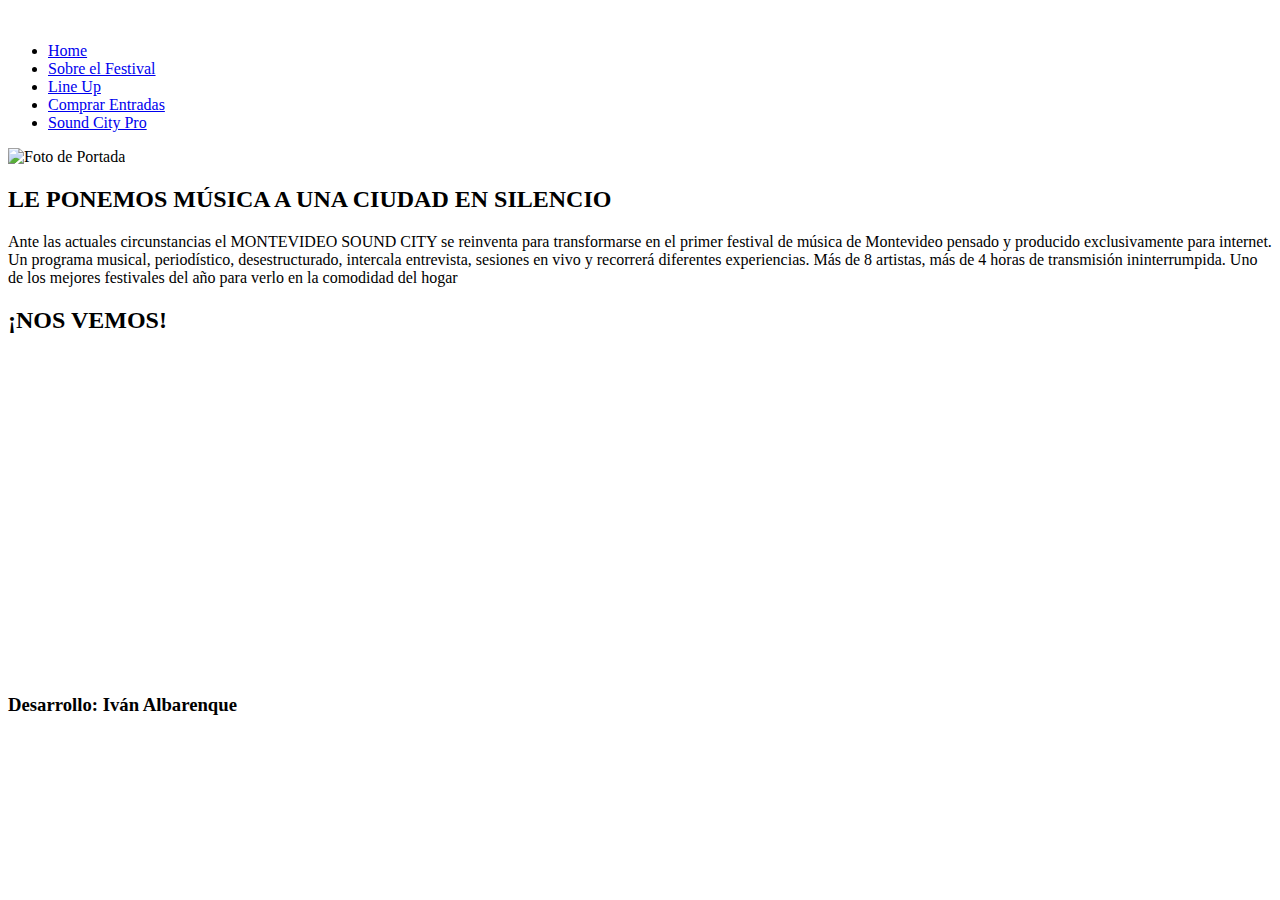
==== index.html @ d2d88686 "Subo solo Index" ====
<!DOCTYPE html>
<html lang="es">
  <head>
    <meta charset="UTF-8" />
    <meta http-equiv="X-UA-Compatible" content="IE=edge" />
    <meta name="viewport" content="width=device-width, initial-scale=1.0" />
    <title>Montevideo Sound City 2021</title>
    <link rel="stylesheet" href="./css/style.css" />
    <link rel="shortcut icon" href="./img/icon.png" type="image/x-icon" />
    <style>
      @import url("https://fonts.googleapis.com/css2?family=Poppins:wght@200&display=swap");
    </style>
  </head>
<body>
    <main>
        <header>
            <div>
                <img src="./img/logo.jpg" alt="">
            </div>
            <div>
                <nav>
                    <ul>
                        <li>
                          <a href="index.html">Home</a>
                        </li>
                        <li>
                          <a href="./pages/festival.html">Sobre el Festival</a>
                        </li>
                        <li>
                          <a href="./pages/lineup.html">Line Up</a>
                        </li>
                        <li>
                          <a href="./pages/entradas.html">Comprar Entradas</a>
                        </li>
                        <li>
                          <a href="./pages/soundcitypro.html">Sound City Pro</a>
                        </li>
                      </ul>
                </nav>
               
            </div>
        </header>
        <article id="portada">
            <img src="./img/portda2.jpg" alt="Foto de Portada"> 
         
            
        </article>
        <article id="sobre">
            <div>
    <h2 >LE PONEMOS MÚSICA A UNA CIUDAD EN SILENCIO</h2>
            </div>
            <div>
                <p>
                    Ante las actuales circunstancias el MONTEVIDEO SOUND CITY se reinventa para transformarse en el primer festival de música de Montevideo pensado y producido exclusivamente para internet. 
Un programa musical, periodístico, desestructurado, intercala entrevista, sesiones en vivo y recorrerá diferentes experiencias. 
Más de 8 artistas, más de 4 horas de transmisión ininterrumpida. Uno de los mejores festivales del año para verlo en la comodidad del hogar
                </p>
            </div>
        </article>
        <article id="video">
            <div>
                <h2>¡NOS VEMOS!</h2>
            </div>
            <div>
                <iframe width="80%" height="300px" src="https://www.youtube.com/embed/DJLpZEghsBc" title="YouTube video player" frameborder="0" allow="accelerometer; autoplay; clipboard-write; encrypted-media; gyroscope; picture-in-picture" allowfullscreen></iframe>
            </div>
        </article>
        <article id="apoyos">
            <img src="./img/apoyos.jpg" alt="">
        </article>
        <footer>
            <div>
                <h3>Desarrollo: Iván Albarenque</h3>
            </div>
            <div>
                <img src="./img/Facebook - Negative.svg" alt="">
                <img src="./img/Twitter - Negative.svg" alt="">
                <img src="./img/Instagram - Negative.svg" alt="">
            </div>
            
        </footer>
    </main>
</body>
</html>
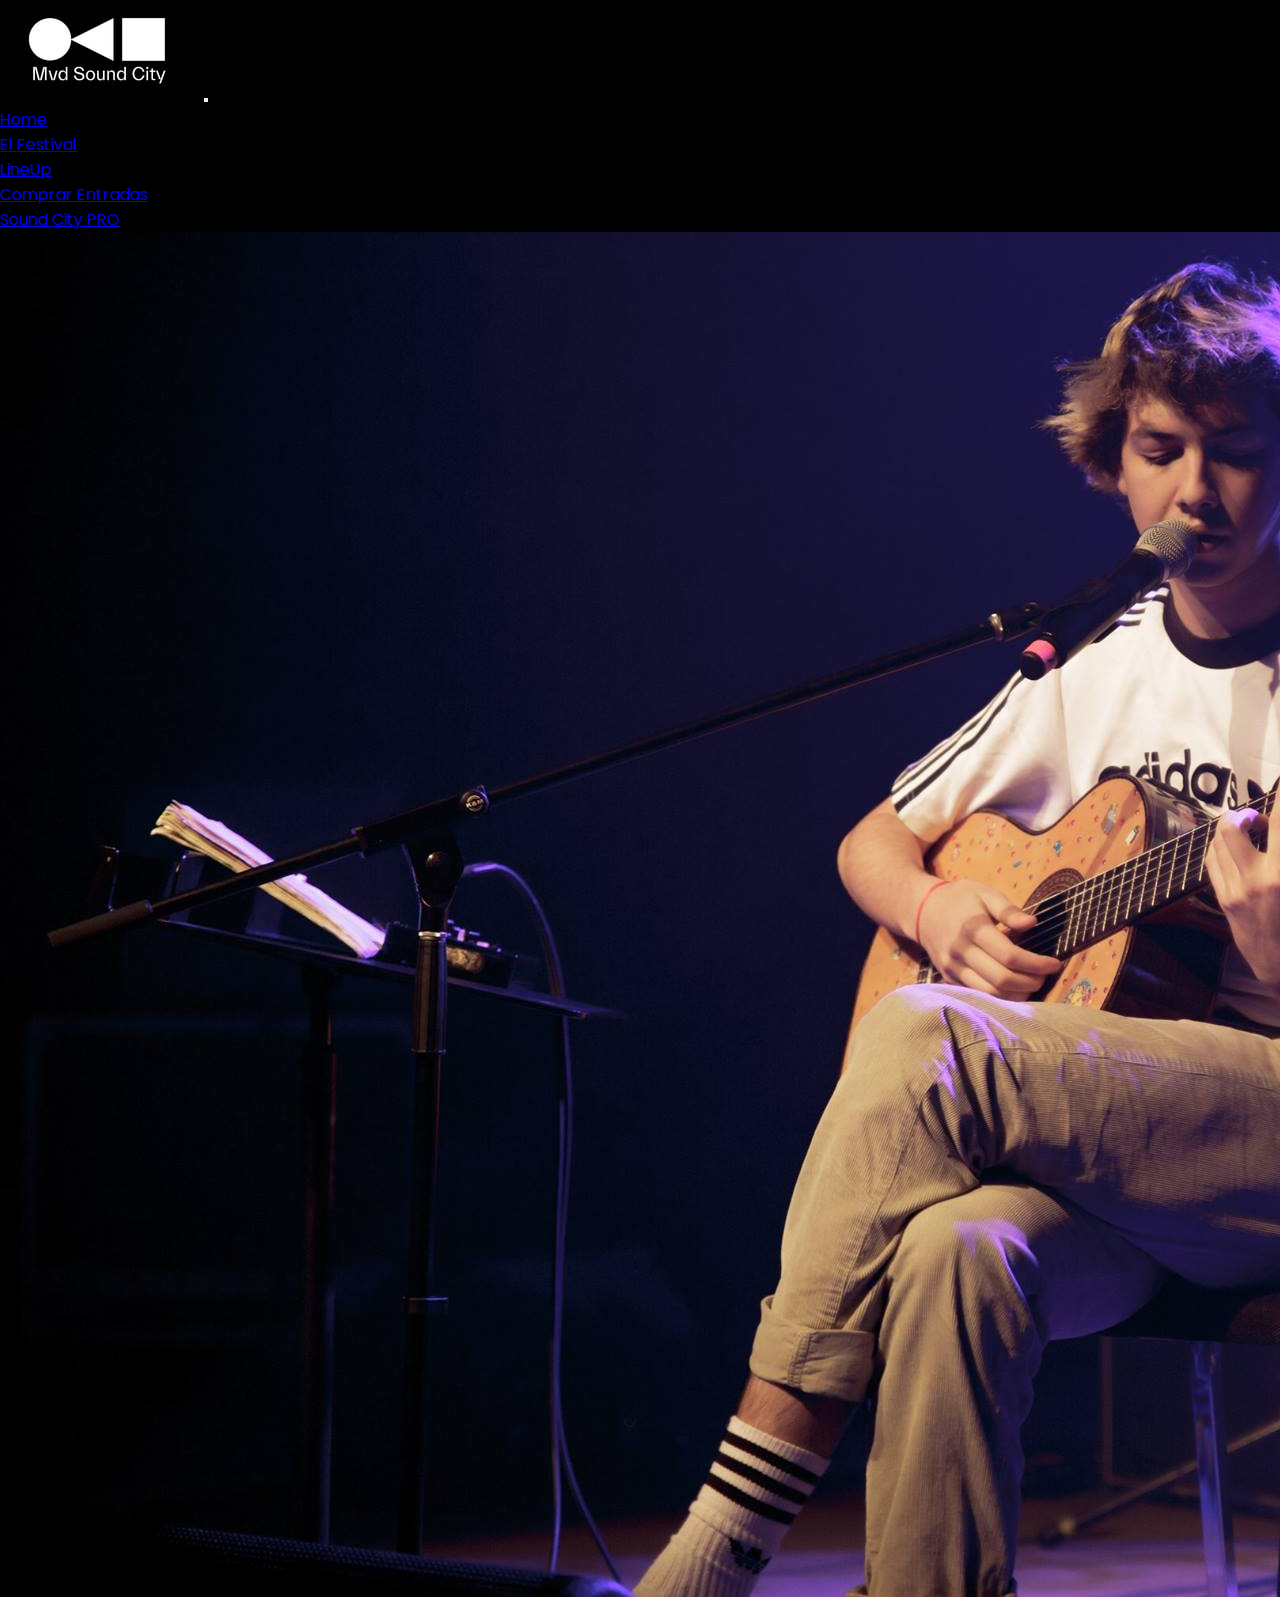
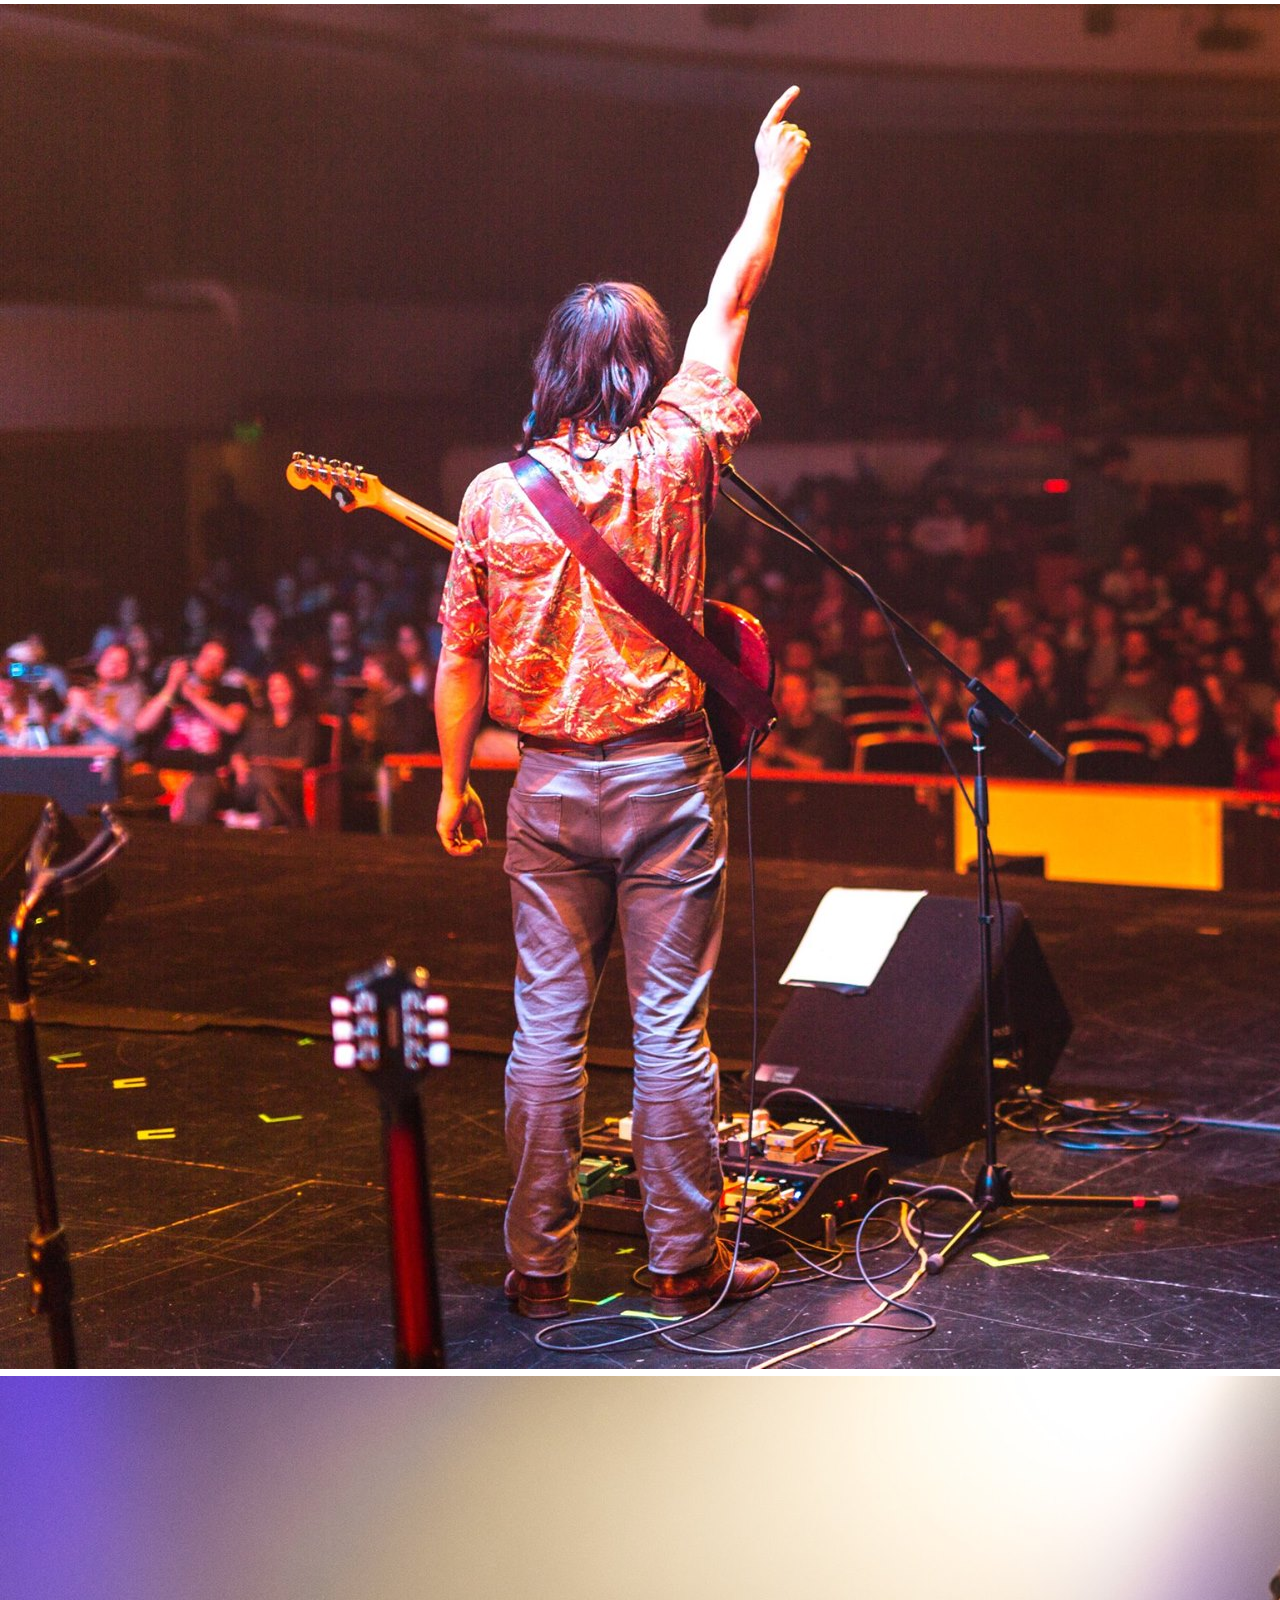
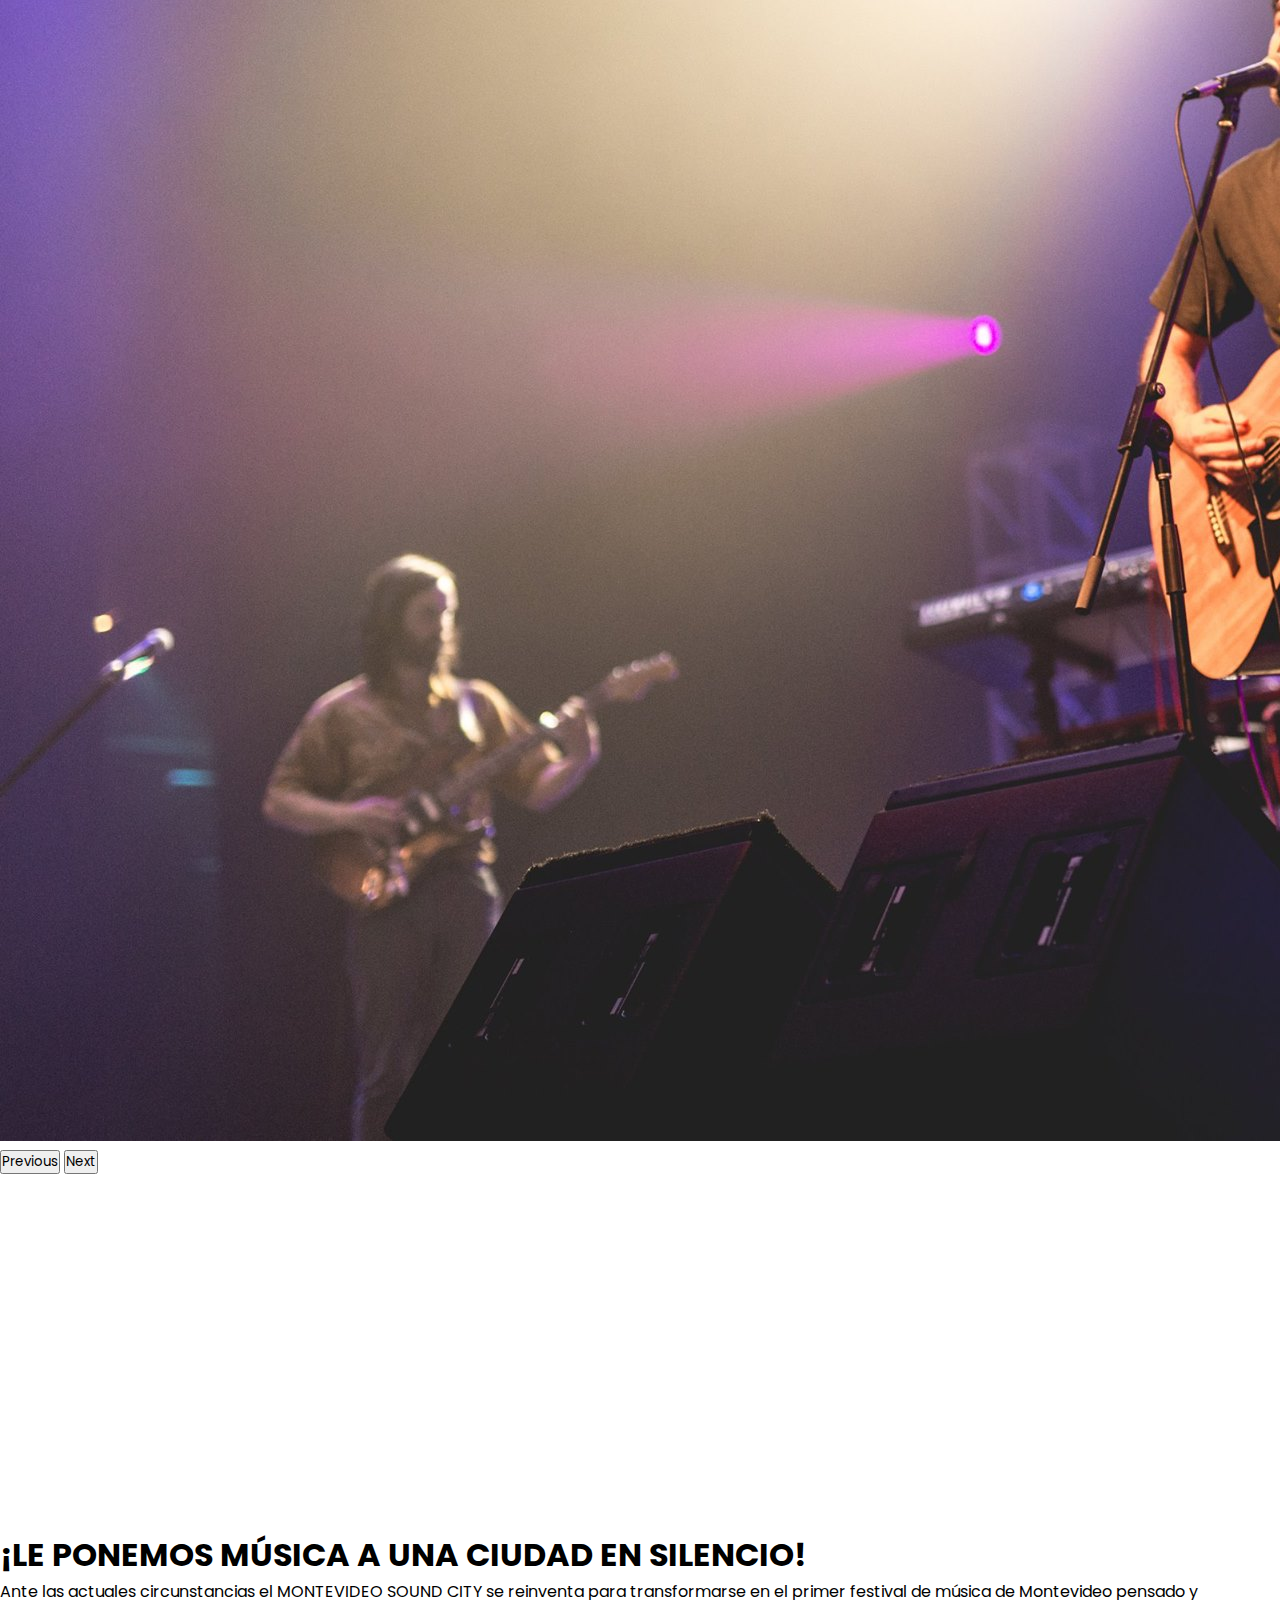
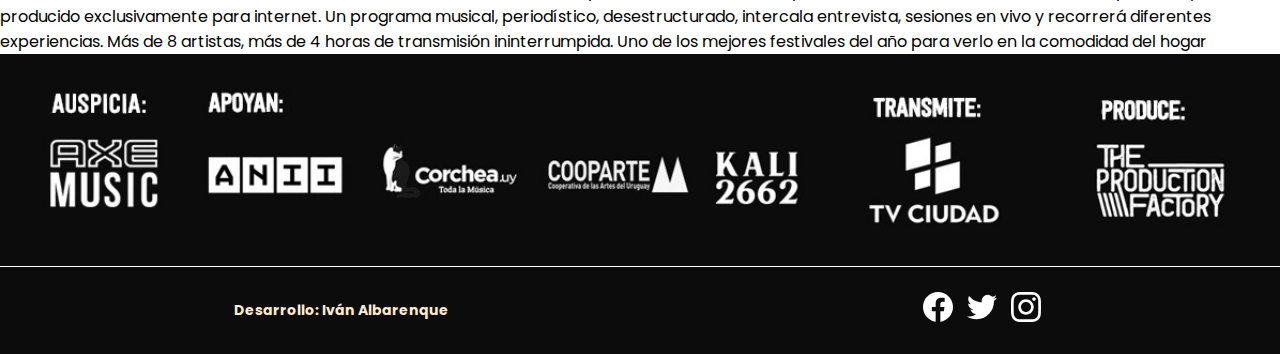
==== commit ad55423e: "se agrego navbar y carrusel" ====
--- a/index.html
+++ b/index.html
@@ -5,80 +5,154 @@
     <meta http-equiv="X-UA-Compatible" content="IE=edge" />
     <meta name="viewport" content="width=device-width, initial-scale=1.0" />
     <title>Montevideo Sound City 2021</title>
+    <link
+      href="https://cdn.jsdelivr.net/npm/bootstrap@5.1.3/dist/css/bootstrap.min.css"
+      rel="stylesheet"
+      integrity="sha384-1BmE4kWBq78iYhFldvKuhfTAU6auU8tT94WrHftjDbrCEXSU1oBoqyl2QvZ6jIW3"
+      crossorigin="anonymous"
+    />
     <link rel="stylesheet" href="./css/style.css" />
     <link rel="shortcut icon" href="./img/icon.png" type="image/x-icon" />
     <style>
       @import url("https://fonts.googleapis.com/css2?family=Poppins:wght@200&display=swap");
     </style>
   </head>
-<body>
-    <main>
-        <header>
-            <div>
-                <img src="./img/logo.jpg" alt="">
-            </div>
-            <div>
-                <nav>
-                    <ul>
-                        <li>
-                          <a href="index.html">Home</a>
-                        </li>
-                        <li>
-                          <a href="./pages/festival.html">Sobre el Festival</a>
-                        </li>
-                        <li>
-                          <a href="./pages/lineup.html">Line Up</a>
-                        </li>
-                        <li>
-                          <a href="./pages/entradas.html">Comprar Entradas</a>
-                        </li>
-                        <li>
-                          <a href="./pages/soundcitypro.html">Sound City Pro</a>
-                        </li>
-                      </ul>
-                </nav>
-               
-            </div>
-        </header>
-        <article id="portada">
-            <img src="./img/portda2.jpg" alt="Foto de Portada"> 
+  <body>
+    <nav class="navbar navbar-expand-lg navbar-dark" style =" background-color: #000000;">
+      <div class="container">
+        <a class="navbar-brand" href="index.html"><img src="./img/logo.jpg" alt=""></a>
+        <button class="navbar-toggler" type="button" data-bs-toggle="collapse" data-bs-target="#navbarSupportedContent" aria-controls="navbarSupportedContent" aria-expanded="false" aria-label="Toggle navigation">
+          <span class="navbar-toggler-icon"></span>
+        </button>
+        <div class="collapse navbar-collapse" id="navbarSupportedContent">
+          <ul class="navbar-nav ml-auto mb-2 mb-lg-0">
+            <li class="nav-item">
+              <a class="nav-link active" aria-current="page" href="#">Home</a>
+            </li>
+            <li class="nav-item">
+              <a class="nav-link" href="./pages/festival.html">El Festival</a>
+            </li>
+            <li class="nav-item">
+              <a class="nav-link" href="./pages/lineup.html">LineUp</a>
+            </li>
+            <li class="nav-item">
+              <a class="nav-link" href="./pages/entradas.html">Comprar Entradas</a>
+            </li>
+            <li class="nav-item">
+              <a class="nav-link" href="./pages/soundcitypro.html">Sound City PRO</a>
+            </li>
+           
          
+        </div>
+      </div>
+    </nav>
+      <!-- <article id="portada">
+        <img class="fade-in img-fluid" src="./img/portda2.jpg" alt="Foto de Portada" />
+      </article> -->
+      <div id="carouselExampleControls" class="carousel slide" data-bs-ride="carousel">
+        <div class="carousel-inner">
+          <div class="carousel-item active">
+            <img src="./img/3.jpg" class="d-block w-100" height="50%"  alt="...">
+          </div>
+          <div class="carousel-item">
+            <img src="./img/2.jpg" class="d-block w-100" alt="...">
+          </div>
+          <div class="carousel-item">
+            <img src="./img/1.jpg" class="d-block w-100" alt="...">
+          </div>
+        </div>
+        <button class="carousel-control-prev" type="button" data-bs-target="#carouselExampleControls" data-bs-slide="prev">
+          <span class="carousel-control-prev-icon" aria-hidden="true"></span>
+          <span class="visually-hidden">Previous</span>
+        </button>
+        <button class="carousel-control-next" type="button" data-bs-target="#carouselExampleControls" data-bs-slide="next">
+          <span class="carousel-control-next-icon" aria-hidden="true"></span>
+          <span class="visually-hidden">Next</span>
+        </button>
+      </div>
+
+      <div class="container col-xxl-8 px-4 py-5">
+        <div class="row flex-lg-row-reverse align-items-center g-5 py-5">
+          <div class="col-10 col-sm-8 col-lg-6">
+            <iframe
             
-        </article>
-        <article id="sobre">
-            <div>
-    <h2 >LE PONEMOS MÚSICA A UNA CIUDAD EN SILENCIO</h2>
-            </div>
-            <div>
-                <p>
-                    Ante las actuales circunstancias el MONTEVIDEO SOUND CITY se reinventa para transformarse en el primer festival de música de Montevideo pensado y producido exclusivamente para internet. 
-Un programa musical, periodístico, desestructurado, intercala entrevista, sesiones en vivo y recorrerá diferentes experiencias. 
-Más de 8 artistas, más de 4 horas de transmisión ininterrumpida. Uno de los mejores festivales del año para verlo en la comodidad del hogar
-                </p>
-            </div>
-        </article>
-        <article id="video">
-            <div>
-                <h2>¡NOS VEMOS!</h2>
-            </div>
-            <div>
-                <iframe width="80%" height="300px" src="https://www.youtube.com/embed/DJLpZEghsBc" title="YouTube video player" frameborder="0" allow="accelerometer; autoplay; clipboard-write; encrypted-media; gyroscope; picture-in-picture" allowfullscreen></iframe>
-            </div>
-        </article>
-        <article id="apoyos">
-            <img src="./img/apoyos.jpg" alt="">
-        </article>
-        <footer>
-            <div>
-                <h3>Desarrollo: Iván Albarenque</h3>
-            </div>
-            <div>
-                <img src="./img/Facebook - Negative.svg" alt="">
-                <img src="./img/Twitter - Negative.svg" alt="">
-                <img src="./img/Instagram - Negative.svg" alt="">
-            </div>
-            
-        </footer>
+            width="100%"
+            height="350px"
+            src="https://www.youtube.com/embed/DJLpZEghsBc"
+            title="YouTube video player"
+            frameborder="0"
+            allow="accelerometer; autoplay; clipboard-write; encrypted-media; gyroscope; picture-in-picture"
+            allowfullscreen
+          ></iframe>
+
+          </div>
+          <div class="col-lg-6">
+            <h1 class="display-5 fw-bold lh-1 mb-3">¡LE PONEMOS MÚSICA A UNA CIUDAD EN SILENCIO!</h1>
+            <p class="lead"> Ante las actuales circunstancias el MONTEVIDEO SOUND CITY se
+              reinventa para transformarse en el primer festival de música de
+              Montevideo pensado y producido exclusivamente para internet. Un
+              programa musical, periodístico, desestructurado, intercala
+              entrevista, sesiones en vivo y recorrerá diferentes experiencias.
+              Más de 8 artistas, más de 4 horas de transmisión ininterrumpida. Uno
+              de los mejores festivales del año para verlo en la comodidad del
+              hogar</p>
+           
+          </div>
+        </div>
+      </div>
+      <!-- <article id="sobre">
+        <div>
+          <h2 class="fade-in">¡LE PONEMOS MÚSICA A UNA CIUDAD EN SILENCIO!</h2>
+        </div>
+        <div>
+          <p class="fade-in">
+            Ante las actuales circunstancias el MONTEVIDEO SOUND CITY se
+            reinventa para transformarse en el primer festival de música de
+            Montevideo pensado y producido exclusivamente para internet. Un
+            programa musical, periodístico, desestructurado, intercala
+            entrevista, sesiones en vivo y recorrerá diferentes experiencias.
+            Más de 8 artistas, más de 4 horas de transmisión ininterrumpida. Uno
+            de los mejores festivales del año para verlo en la comodidad del
+            hogar
+          </p>
+        </div>
+      </article> -->
+      <!-- <article id="video">
+        <div>
+          <h2 class="fade-in">¡NOS VEMOS!</h2>
+        </div>
+        <div>
+          <iframe
+            class="fade-in"
+            width="80%"
+            height="300px"
+            src="https://www.youtube.com/embed/DJLpZEghsBc"
+            title="YouTube video player"
+            frameborder="0"
+            allow="accelerometer; autoplay; clipboard-write; encrypted-media; gyroscope; picture-in-picture"
+            allowfullscreen
+          ></iframe>
+        </div>
+      </article> -->
+      <article id="apoyos">
+        <img src="./img/apoyos.jpg" alt="" />
+      </article>
+      <footer>
+        <div>
+          <h3>Desarrollo: Iván Albarenque</h3>
+        </div>
+        <div>
+          <img src="./img/Facebook - Negative.svg" alt="" />
+          <img src="./img/Twitter - Negative.svg" alt="" />
+          <img src="./img/Instagram - Negative.svg" alt="" />
+        </div>
+      </footer>
     </main>
-</body>
-</html>+
+    <script
+      src="https://cdn.jsdelivr.net/npm/bootstrap@5.1.3/dist/js/bootstrap.bundle.min.js"
+      integrity="sha384-ka7Sk0Gln4gmtz2MlQnikT1wXgYsOg+OMhuP+IlRH9sENBO0LRn5q+8nbTov4+1p"
+      crossorigin="anonymous"
+    ></script>
+  </body>
+</html>
--- a/css/style.css
+++ b/css/style.css
@@ -0,0 +1,319 @@
+*{
+    margin: 0;
+    padding: 0;
+    box-sizing: border-box;
+    font-family: 'Poppins', sans-serif;
+
+}
+
+main{
+font-family: 'Poppins', sans-serif;
+font-size: 16px;
+display: grid;
+height: 100vh;
+grid-template-areas: 
+"header"
+"portada"
+"sobre"
+"video"
+"apoyos"
+"footer"
+;
+}
+
+section#gridSobreelfestival{
+display: grid;
+grid-template-areas:
+"header"
+"videoensobre"
+"textosobre"
+"footer"
+;
+}
+
+div#sobreElFestival{
+    grid-area: sobre;
+    display: inline-block;
+    padding-top: 20px;
+    padding-bottom: 20px;
+    padding-right: 80px;
+    padding-left: 80px;
+    text-align: center;
+    justify-content: center;
+}
+
+div#videoensobre{
+    grid-area: videoensobre;
+    display: flex;
+    justify-content:center;
+    align-items:center;
+}
+
+
+
+/* header{
+    grid-area: header;
+    background-color: rgb(0, 0, 0);
+    display: flex;
+    justify-content:space-around;
+    align-items:center;
+    margin-bottom: 1px;
+} */
+
+article#portada{
+    grid-area:portada;
+    display: flex;
+    justify-content: center;
+    align-items: center;
+}
+
+article#sobre{
+    grid-area: sobre;
+    display: inline-block;
+    padding-top: 20px;
+    padding-bottom: 20px;
+    padding-right: 80px;
+    padding-left: 80px;
+    text-align: center;
+    justify-content: center;
+    background-color: rgb(0, 0, 0);
+    
+}
+
+article#video{
+    grid-area:video;
+    display: inline-block;
+    padding: 20px;
+    text-align: center;
+    background-color: blanchedalmond;
+
+   
+}
+
+article#apoyos{
+    grid-area:apoyos;
+    display: flex;
+    justify-content: center;
+    align-items: center;
+    margin-bottom: 1px;
+}
+
+footer{
+    grid-area: footer;
+    background-color: rgb(12, 12, 12);
+    display: flex;
+    justify-content:space-around;
+    align-items:center;
+}
+
+#portada img{
+    width: 100%;
+}
+
+#apoyos img{
+    width: 100%;
+}
+
+#portadasobre img{
+    width: 100%
+    ;
+}
+
+/* header li{
+    display: inline-block;
+    justify-content: center;
+    padding: 5px 10px;
+    border: 1px solid black;
+    border-radius: 10px;
+    background-color: white;
+    color:black;    
+    text-align: center;
+    font-weight: 800;
+} */
+
+article#sobre h2{
+    color: blanchedalmond;
+    font-size: 35px;
+    margin: 1px;
+}
+
+article#sobre p{
+    color: blanchedalmond;
+}
+
+article#video h2{
+    font-size: 35px;
+}
+
+
+footer img{
+    width: 30px;
+    margin: 5px;
+   
+
+
+}
+
+footer h3{
+    color: blanchedalmond;
+    font-size: 14px;
+    text-align: center;
+}
+
+footer div{
+    display: inline-block;
+    justify-content: center;
+    align-content: center;
+    padding: 20px;
+}
+
+
+  
+  /*Desktop
+@media screen and (min-width:1200px) {
+    main{
+        grid-template-columns: 1fr 1fr;
+        grid-template-areas: 
+        "header header"
+        "portada portada"
+        "sobre video"
+        "apoyos apoyos"
+        "footer footer"
+        ;
+    }   
+}
+*/
+
+/*
+nav a{
+    text-decoration: none;
+    color: inherit;
+    font-size: 16px;
+    text-align: center;
+}*/
+
+
+#sobreElFestival{
+    padding: 50px;
+}
+.lineup{
+    font-size: 20px;
+    padding-top: 100px;
+    padding-bottom: 200px;
+    text-align: center;
+}
+
+.lineup ul{
+    list-style-type: none;
+}
+
+
+.conferencias{
+    font-size: 20px;
+    padding-top: 50px;
+    padding-bottom: 200px;
+    
+}
+
+.contenedorLineup{
+    justify-content: center;
+    padding-top: 20px;
+    padding-bottom: 20px;
+    padding-right: 200px;
+    padding-left: 200px;
+    grid-gap: 15px;
+    width:100%;
+    display: grid;
+    grid-template-columns: 1fr 1fr;
+   
+}
+
+.imgLineup{
+    width:100%;
+    height:100%;
+    justify-content: center;
+}
+
+.tituloLineup{
+    align-items: center;
+    font-size: 30px;
+    padding: 10px;
+    align-content: center;
+    text-align: center;
+}
+
+@media all and (max-width: 1200px){
+    .contenedorLineup{
+        grid-template-columns: 1fr;
+        padding-left: 20px;
+        padding-right: 20px;
+    }
+}
+
+.entradas{
+    justify-content: center;
+    padding-top: 100px;
+    padding-bottom: 100px;
+    padding-right: 200px;
+    padding-left: 200px;
+    grid-gap: 100px;
+    width:100%;
+    display: grid;
+    grid-template-columns: 1fr 1fr 1fr;
+
+}
+
+.imgEntrada{
+    width:100%;
+    height:100%;
+    justify-content: center;
+}
+
+@media all and (max-width: 1200px){
+    .entradas{
+        grid-template-columns: 1fr;
+        padding-left: 50px;
+        padding-right: 50px;
+        padding-top: 20px;
+        padding-bottom: 100px;
+    }
+}
+
+.textoEntradas{
+    text-align: center;
+}
+
+.fade-in {
+	-webkit-animation: fade-in 3s cubic-bezier(0.390, 0.575, 0.565, 1.000) both;
+	        animation: fade-in 3s cubic-bezier(0.390, 0.575, 0.565, 1.000) both;
+}
+
+/* ----------------------------------------------
+ * Generated by Animista on 2021-12-2 0:49:56
+ * Licensed under FreeBSD License.
+ * See http://animista.net/license for more info. 
+ * w: http://animista.net, t: @cssanimista
+ * ---------------------------------------------- */
+
+/**
+ * ----------------------------------------
+ * animation fade-in
+ * ----------------------------------------
+ */
+ @-webkit-keyframes fade-in {
+    0% {
+      opacity: 0;
+    }
+    100% {
+      opacity: 1;
+    }
+  }
+  @keyframes fade-in {
+    0% {
+      opacity: 0;
+    }
+    100% {
+      opacity: 1;
+    }
+  }
+  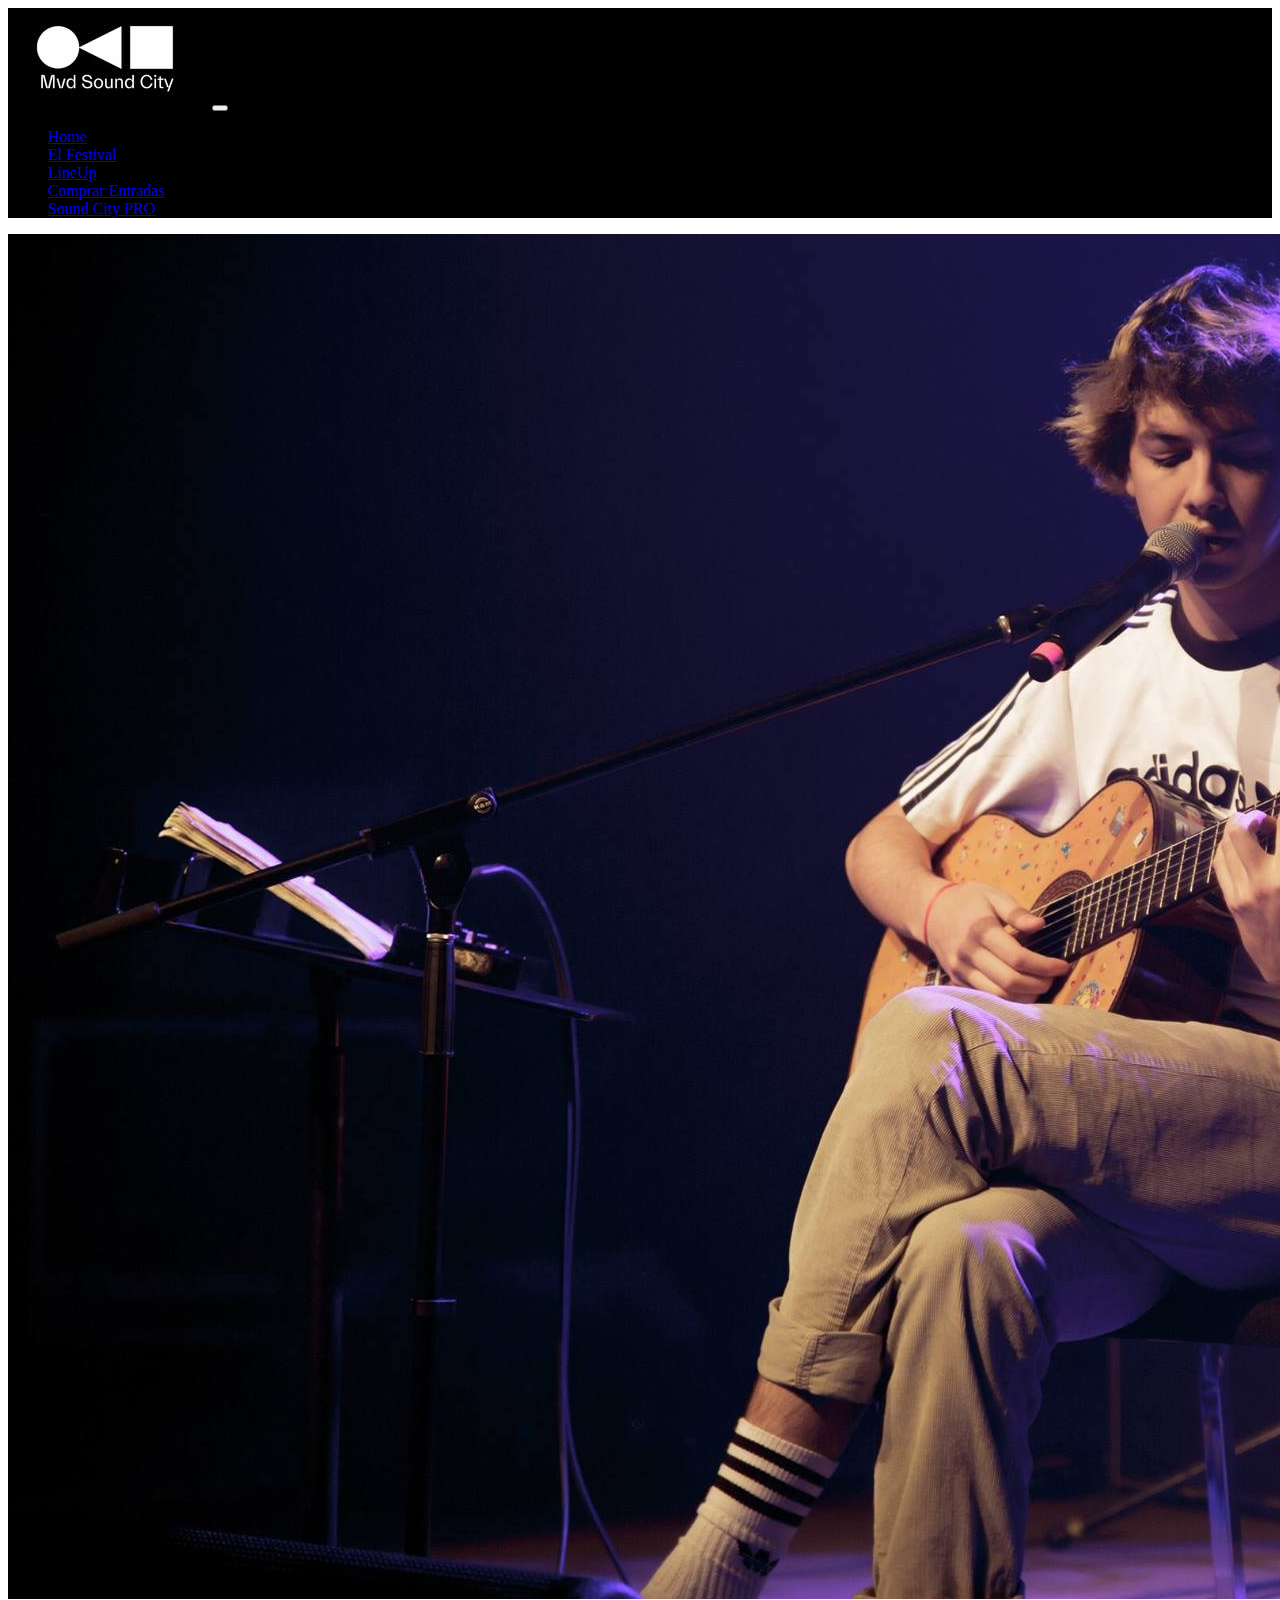
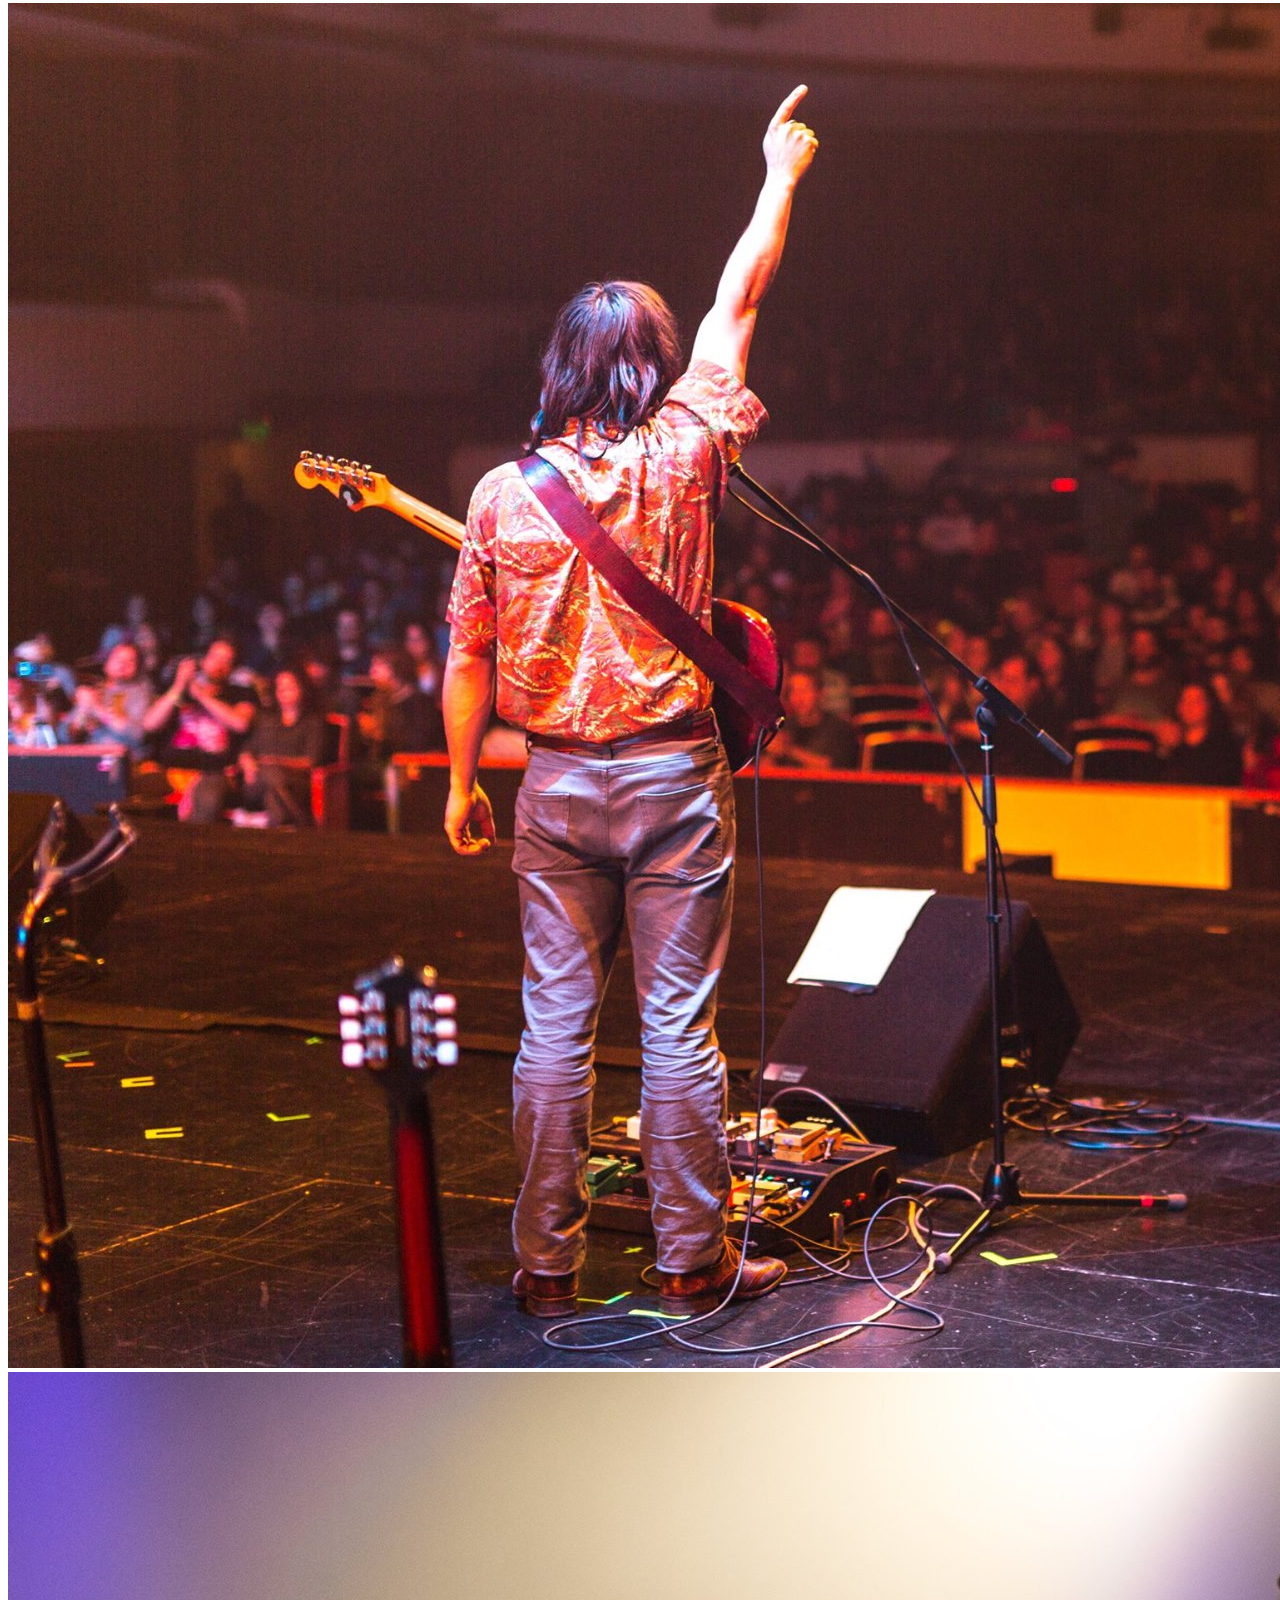
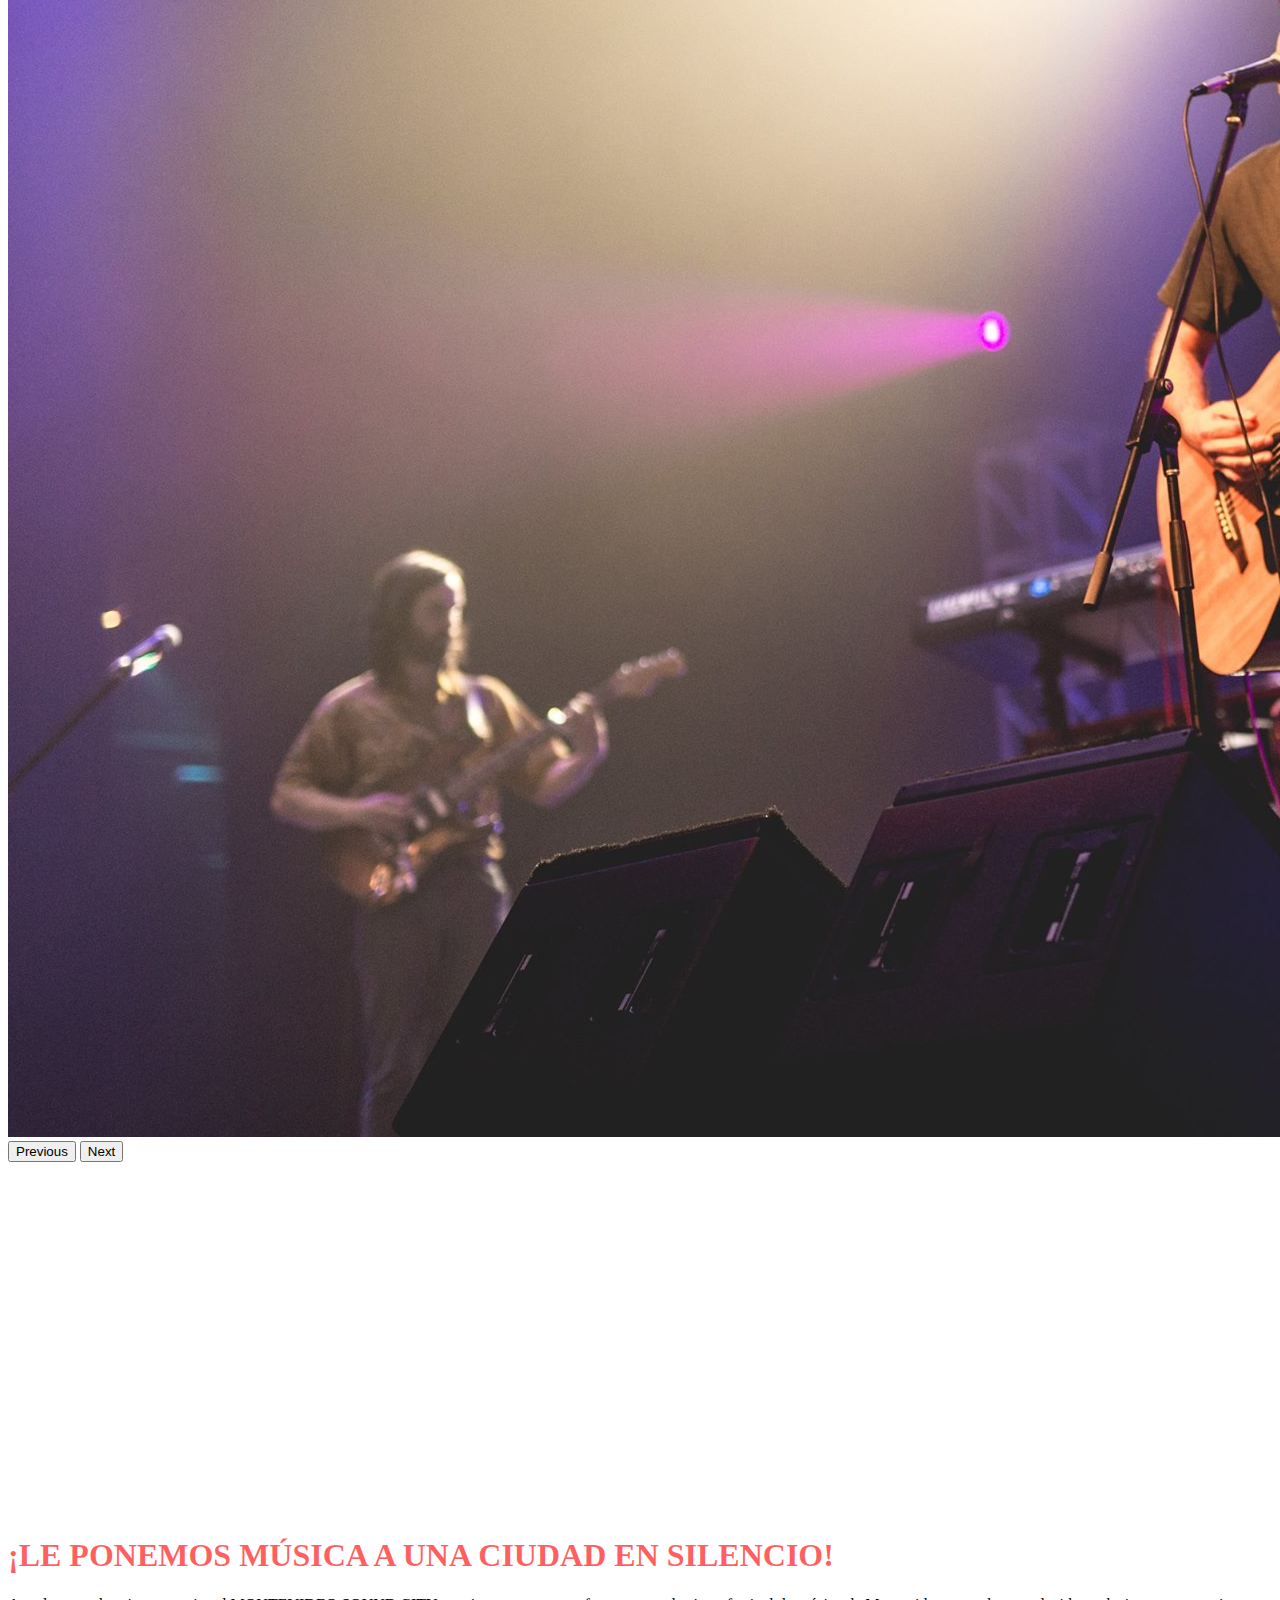
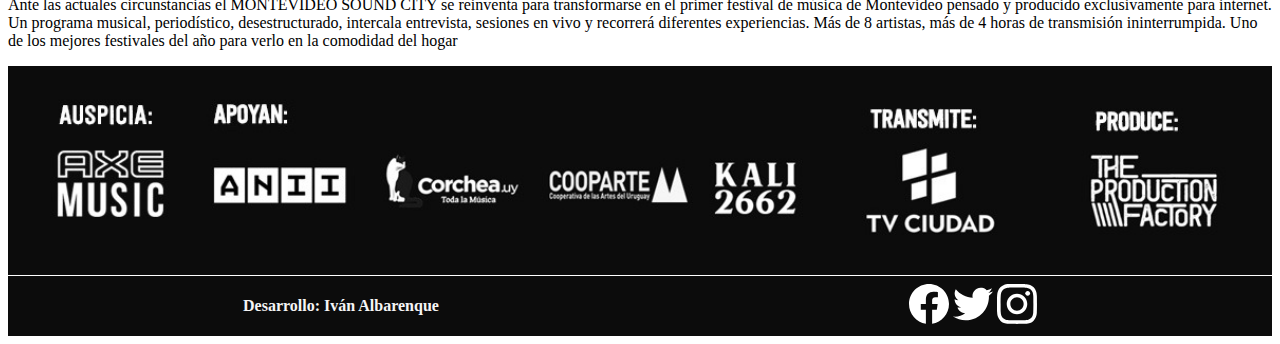
==== commit a5ca7f1d: "Aplique Sass al proyecto" ====
--- a/index.html
+++ b/index.html
@@ -14,7 +14,7 @@
     <link rel="stylesheet" href="./css/style.css" />
     <link rel="shortcut icon" href="./img/icon.png" type="image/x-icon" />
     <style>
-      @import url("https://fonts.googleapis.com/css2?family=Poppins:wght@200&display=swap");
+      @import url("https://fonts.googleapis.com/css2?family=Poppins:wght@300&display=swap");
     </style>
   </head>
   <body>
@@ -27,7 +27,7 @@
         <div class="collapse navbar-collapse" id="navbarSupportedContent">
           <ul class="navbar-nav ml-auto mb-2 mb-lg-0">
             <li class="nav-item">
-              <a class="nav-link active" aria-current="page" href="#">Home</a>
+              <a class="nav-link active" aria-current="page" href="index.html">Home</a>
             </li>
             <li class="nav-item">
               <a class="nav-link" href="./pages/festival.html">El Festival</a>
@@ -41,18 +41,13 @@
             <li class="nav-item">
               <a class="nav-link" href="./pages/soundcitypro.html">Sound City PRO</a>
             </li>
-           
-         
-        </div>
+            </div>
       </div>
     </nav>
-      <!-- <article id="portada">
-        <img class="fade-in img-fluid" src="./img/portda2.jpg" alt="Foto de Portada" />
-      </article> -->
-      <div id="carouselExampleControls" class="carousel slide" data-bs-ride="carousel">
+          <div id="carouselExampleControls" class="carousel slide" data-bs-ride="carousel">
         <div class="carousel-inner">
           <div class="carousel-item active">
-            <img src="./img/3.jpg" class="d-block w-100" height="50%"  alt="...">
+            <img src="./img/3.jpg" class="d-block w-100"  alt="...">
           </div>
           <div class="carousel-item">
             <img src="./img/2.jpg" class="d-block w-100" alt="...">
@@ -73,7 +68,7 @@
 
       <div class="container col-xxl-8 px-4 py-5">
         <div class="row flex-lg-row-reverse align-items-center g-5 py-5">
-          <div class="col-10 col-sm-8 col-lg-6">
+          <div class="col-12 col-sm-12 col-lg-6">
             <iframe
             
             width="100%"
@@ -100,45 +95,13 @@
           </div>
         </div>
       </div>
-      <!-- <article id="sobre">
-        <div>
-          <h2 class="fade-in">¡LE PONEMOS MÚSICA A UNA CIUDAD EN SILENCIO!</h2>
-        </div>
-        <div>
-          <p class="fade-in">
-            Ante las actuales circunstancias el MONTEVIDEO SOUND CITY se
-            reinventa para transformarse en el primer festival de música de
-            Montevideo pensado y producido exclusivamente para internet. Un
-            programa musical, periodístico, desestructurado, intercala
-            entrevista, sesiones en vivo y recorrerá diferentes experiencias.
-            Más de 8 artistas, más de 4 horas de transmisión ininterrumpida. Uno
-            de los mejores festivales del año para verlo en la comodidad del
-            hogar
-          </p>
-        </div>
-      </article> -->
-      <!-- <article id="video">
-        <div>
-          <h2 class="fade-in">¡NOS VEMOS!</h2>
-        </div>
-        <div>
-          <iframe
-            class="fade-in"
-            width="80%"
-            height="300px"
-            src="https://www.youtube.com/embed/DJLpZEghsBc"
-            title="YouTube video player"
-            frameborder="0"
-            allow="accelerometer; autoplay; clipboard-write; encrypted-media; gyroscope; picture-in-picture"
-            allowfullscreen
-          ></iframe>
-        </div>
-      </article> -->
-      <article id="apoyos">
-        <img src="./img/apoyos.jpg" alt="" />
-      </article>
+     
+      <div class="apoyos">
+        <img src="./img/apoyos.jpg"  class="img-fluid" alt="" />
+      </div>
       <footer>
-        <div>
+        <div class="footer">
+          <div>
           <h3>Desarrollo: Iván Albarenque</h3>
         </div>
         <div>
@@ -146,6 +109,7 @@
           <img src="./img/Twitter - Negative.svg" alt="" />
           <img src="./img/Instagram - Negative.svg" alt="" />
         </div>
+      </div>
       </footer>
     </main>
 
--- a/css/style.css
+++ b/css/style.css
@@ -1,319 +1,57 @@
-*{
-    margin: 0;
-    padding: 0;
-    box-sizing: border-box;
-    font-family: 'Poppins', sans-serif;
-
+.container-fluid {
+  background-color: #ffc107;
+  margin-bottom: 10px;
 }
 
-main{
-font-family: 'Poppins', sans-serif;
-font-size: 16px;
-display: grid;
-height: 100vh;
-grid-template-areas: 
-"header"
-"portada"
-"sobre"
-"video"
-"apoyos"
-"footer"
-;
+.nombreartistas {
+  text-align: center;
+  background-color: #ffc107;
+  color: black;
+  font-size: 1.125rem;
 }
 
-section#gridSobreelfestival{
-display: grid;
-grid-template-areas:
-"header"
-"videoensobre"
-"textosobre"
-"footer"
-;
+.tituloLineup {
+  align-items: center;
+  padding: 15px;
+  align-content: center;
+  text-align: center;
 }
 
-div#sobreElFestival{
-    grid-area: sobre;
-    display: inline-block;
-    padding-top: 20px;
-    padding-bottom: 20px;
-    padding-right: 80px;
-    padding-left: 80px;
-    text-align: center;
-    justify-content: center;
+.footer {
+  background-color: #0c0c0c;
+  display: flex;
+  justify-content: space-around;
+  align-items: center;
+  height: 60px;
+}
+.footer h3 {
+  color: whitesmoke;
+  font-size: 16px;
+}
+.footer img {
+  height: 40px;
+}
+.footer img:hover {
+  height: 50px;
 }
 
-div#videoensobre{
-    grid-area: videoensobre;
-    display: flex;
-    justify-content:center;
-    align-items:center;
+.apoyos {
+  grid-area: apoyos;
+  display: flex;
+  justify-content: center;
+  align-items: center;
+  margin-bottom: 1px;
+}
+.apoyos img {
+  width: 100%;
 }
 
-
-
-/* header{
-    grid-area: header;
-    background-color: rgb(0, 0, 0);
-    display: flex;
-    justify-content:space-around;
-    align-items:center;
-    margin-bottom: 1px;
-} */
-
-article#portada{
-    grid-area:portada;
-    display: flex;
-    justify-content: center;
-    align-items: center;
+.navbar-collapse {
+  justify-content: flex-end;
 }
 
-article#sobre{
-    grid-area: sobre;
-    display: inline-block;
-    padding-top: 20px;
-    padding-bottom: 20px;
-    padding-right: 80px;
-    padding-left: 80px;
-    text-align: center;
-    justify-content: center;
-    background-color: rgb(0, 0, 0);
-    
+h1 {
+  color: rgba(255, 0, 0, 0.623);
 }
 
-article#video{
-    grid-area:video;
-    display: inline-block;
-    padding: 20px;
-    text-align: center;
-    background-color: blanchedalmond;
-
-   
-}
-
-article#apoyos{
-    grid-area:apoyos;
-    display: flex;
-    justify-content: center;
-    align-items: center;
-    margin-bottom: 1px;
-}
-
-footer{
-    grid-area: footer;
-    background-color: rgb(12, 12, 12);
-    display: flex;
-    justify-content:space-around;
-    align-items:center;
-}
-
-#portada img{
-    width: 100%;
-}
-
-#apoyos img{
-    width: 100%;
-}
-
-#portadasobre img{
-    width: 100%
-    ;
-}
-
-/* header li{
-    display: inline-block;
-    justify-content: center;
-    padding: 5px 10px;
-    border: 1px solid black;
-    border-radius: 10px;
-    background-color: white;
-    color:black;    
-    text-align: center;
-    font-weight: 800;
-} */
-
-article#sobre h2{
-    color: blanchedalmond;
-    font-size: 35px;
-    margin: 1px;
-}
-
-article#sobre p{
-    color: blanchedalmond;
-}
-
-article#video h2{
-    font-size: 35px;
-}
-
-
-footer img{
-    width: 30px;
-    margin: 5px;
-   
-
-
-}
-
-footer h3{
-    color: blanchedalmond;
-    font-size: 14px;
-    text-align: center;
-}
-
-footer div{
-    display: inline-block;
-    justify-content: center;
-    align-content: center;
-    padding: 20px;
-}
-
-
-  
-  /*Desktop
-@media screen and (min-width:1200px) {
-    main{
-        grid-template-columns: 1fr 1fr;
-        grid-template-areas: 
-        "header header"
-        "portada portada"
-        "sobre video"
-        "apoyos apoyos"
-        "footer footer"
-        ;
-    }   
-}
-*/
-
-/*
-nav a{
-    text-decoration: none;
-    color: inherit;
-    font-size: 16px;
-    text-align: center;
-}*/
-
-
-#sobreElFestival{
-    padding: 50px;
-}
-.lineup{
-    font-size: 20px;
-    padding-top: 100px;
-    padding-bottom: 200px;
-    text-align: center;
-}
-
-.lineup ul{
-    list-style-type: none;
-}
-
-
-.conferencias{
-    font-size: 20px;
-    padding-top: 50px;
-    padding-bottom: 200px;
-    
-}
-
-.contenedorLineup{
-    justify-content: center;
-    padding-top: 20px;
-    padding-bottom: 20px;
-    padding-right: 200px;
-    padding-left: 200px;
-    grid-gap: 15px;
-    width:100%;
-    display: grid;
-    grid-template-columns: 1fr 1fr;
-   
-}
-
-.imgLineup{
-    width:100%;
-    height:100%;
-    justify-content: center;
-}
-
-.tituloLineup{
-    align-items: center;
-    font-size: 30px;
-    padding: 10px;
-    align-content: center;
-    text-align: center;
-}
-
-@media all and (max-width: 1200px){
-    .contenedorLineup{
-        grid-template-columns: 1fr;
-        padding-left: 20px;
-        padding-right: 20px;
-    }
-}
-
-.entradas{
-    justify-content: center;
-    padding-top: 100px;
-    padding-bottom: 100px;
-    padding-right: 200px;
-    padding-left: 200px;
-    grid-gap: 100px;
-    width:100%;
-    display: grid;
-    grid-template-columns: 1fr 1fr 1fr;
-
-}
-
-.imgEntrada{
-    width:100%;
-    height:100%;
-    justify-content: center;
-}
-
-@media all and (max-width: 1200px){
-    .entradas{
-        grid-template-columns: 1fr;
-        padding-left: 50px;
-        padding-right: 50px;
-        padding-top: 20px;
-        padding-bottom: 100px;
-    }
-}
-
-.textoEntradas{
-    text-align: center;
-}
-
-.fade-in {
-	-webkit-animation: fade-in 3s cubic-bezier(0.390, 0.575, 0.565, 1.000) both;
-	        animation: fade-in 3s cubic-bezier(0.390, 0.575, 0.565, 1.000) both;
-}
-
-/* ----------------------------------------------
- * Generated by Animista on 2021-12-2 0:49:56
- * Licensed under FreeBSD License.
- * See http://animista.net/license for more info. 
- * w: http://animista.net, t: @cssanimista
- * ---------------------------------------------- */
-
-/**
- * ----------------------------------------
- * animation fade-in
- * ----------------------------------------
- */
- @-webkit-keyframes fade-in {
-    0% {
-      opacity: 0;
-    }
-    100% {
-      opacity: 1;
-    }
-  }
-  @keyframes fade-in {
-    0% {
-      opacity: 0;
-    }
-    100% {
-      opacity: 1;
-    }
-  }
-  +/*# sourceMappingURL=style.css.map */
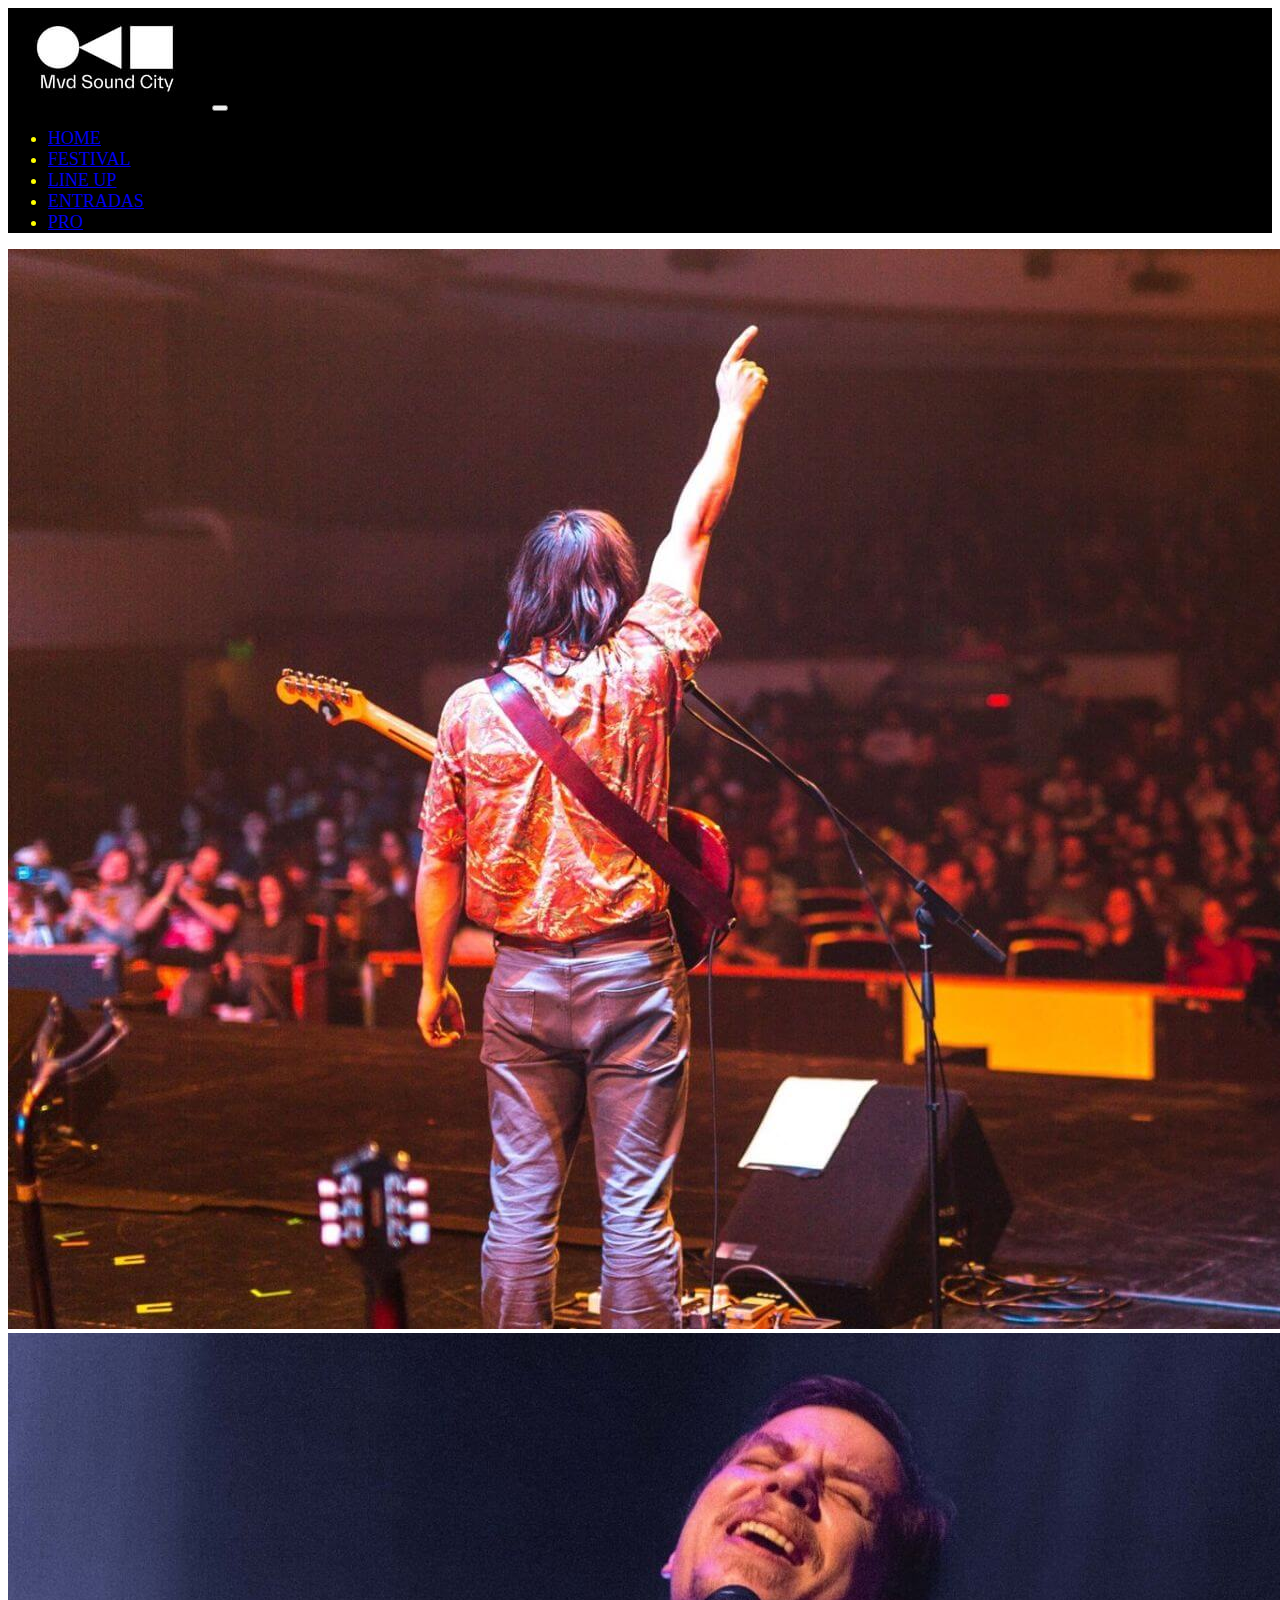
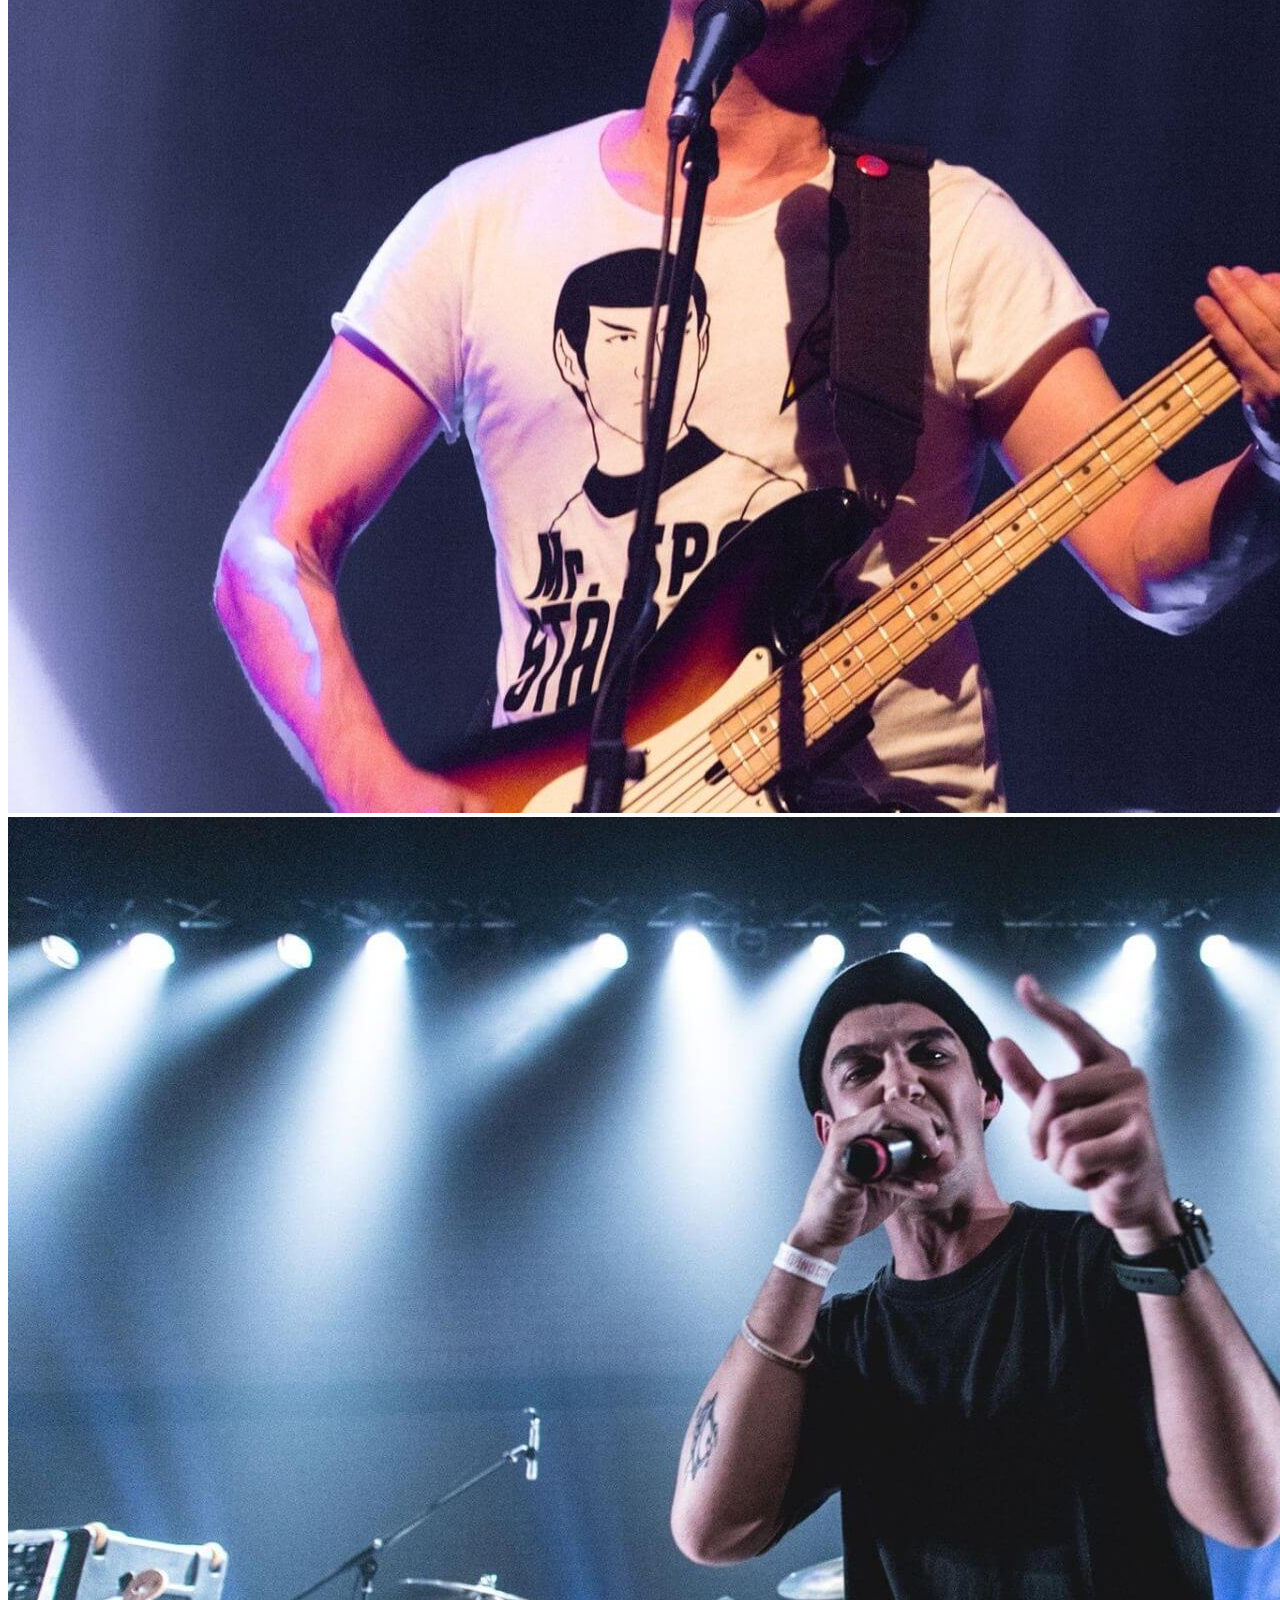
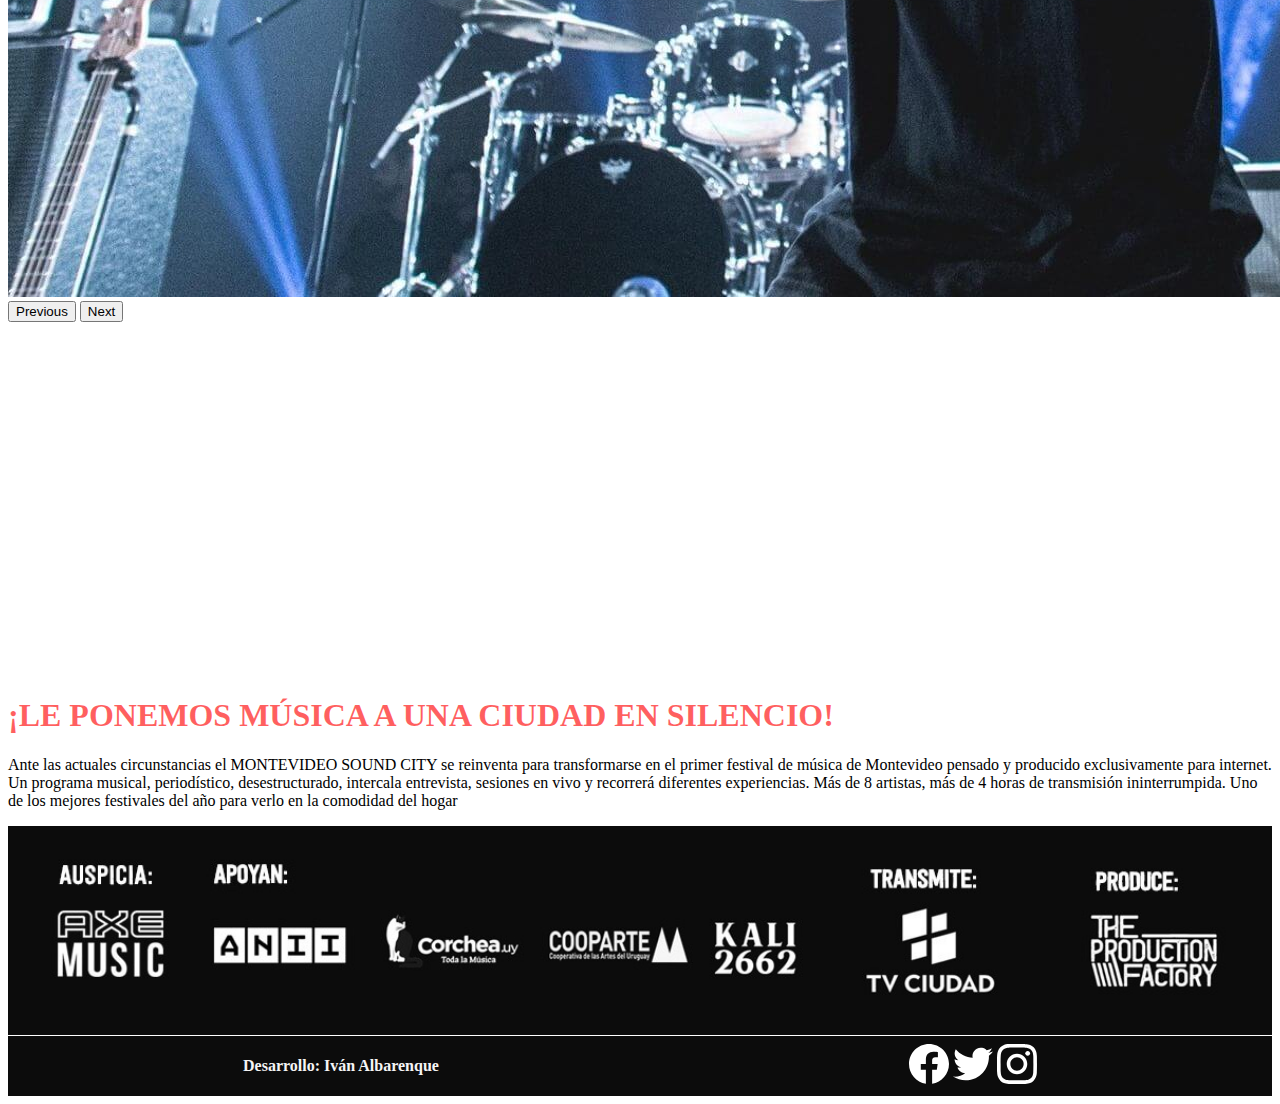
==== commit 313eac78: "Se optimizaron todas las imagenes del sitio, se agrego titulo, descripcion y keywords a cada pagina " ====
--- a/index.html
+++ b/index.html
@@ -4,7 +4,9 @@
     <meta charset="UTF-8" />
     <meta http-equiv="X-UA-Compatible" content="IE=edge" />
     <meta name="viewport" content="width=device-width, initial-scale=1.0" />
-    <title>Montevideo Sound City 2021</title>
+    <title>Montevideo Sound City</title>
+    <meta name="description" content="Montevideo Sound City es el primer festival de música en invierno que reúne a aquellos artistas que en los últimos años han desembarcado en otras tierras y cuentan con potencial para posicionarse a nivel internacional.">
+    <meta name="keywords" content="festival, musica, invierno, montevideo, rock, indie, folk, emergente">
     <link
       href="https://cdn.jsdelivr.net/npm/bootstrap@5.1.3/dist/css/bootstrap.min.css"
       rel="stylesheet"
@@ -27,19 +29,19 @@
         <div class="collapse navbar-collapse" id="navbarSupportedContent">
           <ul class="navbar-nav ml-auto mb-2 mb-lg-0">
             <li class="nav-item">
-              <a class="nav-link active" aria-current="page" href="index.html">Home</a>
+              <a class="nav-link active" aria-current="page" href="index.html">HOME</a>
             </li>
             <li class="nav-item">
-              <a class="nav-link" href="./pages/festival.html">El Festival</a>
+              <a class="nav-link" href="./pages/festival.html">FESTIVAL</a>
             </li>
             <li class="nav-item">
-              <a class="nav-link" href="./pages/lineup.html">LineUp</a>
+              <a class="nav-link" href="./pages/lineup.html">LINE UP</a>
             </li>
             <li class="nav-item">
-              <a class="nav-link" href="./pages/entradas.html">Comprar Entradas</a>
+              <a class="nav-link" href="./pages/entradas.html">ENTRADAS</a>
             </li>
             <li class="nav-item">
-              <a class="nav-link" href="./pages/soundcitypro.html">Sound City PRO</a>
+              <a class="nav-link" href="./pages/soundcitypro.html">PRO</a>
             </li>
             </div>
       </div>
@@ -47,13 +49,13 @@
           <div id="carouselExampleControls" class="carousel slide" data-bs-ride="carousel">
         <div class="carousel-inner">
           <div class="carousel-item active">
-            <img src="./img/3.jpg" class="d-block w-100"  alt="...">
+            <img src="./img/3.jpg" class="d-block w-100"  alt="Fede Graña tocando en el Montevideo Sound City">
           </div>
           <div class="carousel-item">
-            <img src="./img/2.jpg" class="d-block w-100" alt="...">
+            <img src="./img/2.jpg" class="d-block w-100" alt="Sante Les Amis tocando en el Montevideo Sound City">
           </div>
           <div class="carousel-item">
-            <img src="./img/1.jpg" class="d-block w-100" alt="...">
+            <img src="./img/1.jpg" class="d-block w-100" alt="Los Buenos Modales tocando en el Montevideo Sound City">
           </div>
         </div>
         <button class="carousel-control-prev" type="button" data-bs-target="#carouselExampleControls" data-bs-slide="prev">
@@ -97,7 +99,7 @@
       </div>
      
       <div class="apoyos">
-        <img src="./img/apoyos.jpg"  class="img-fluid" alt="" />
+        <img src="./img/apoyos.jpg"  class="img-fluid" alt="Logos de Apoyos" />
       </div>
       <footer>
         <div class="footer">
@@ -105,9 +107,9 @@
           <h3>Desarrollo: Iván Albarenque</h3>
         </div>
         <div>
-          <img src="./img/Facebook - Negative.svg" alt="" />
-          <img src="./img/Twitter - Negative.svg" alt="" />
-          <img src="./img/Instagram - Negative.svg" alt="" />
+          <img src="./img/Facebook - Negative.svg" alt="Logo de Facebook" />
+          <img src="./img/Twitter - Negative.svg" alt="Logo de Twitter" />
+          <img src="./img/Instagram - Negative.svg" alt="Logo de Instagram" />
         </div>
       </div>
       </footer>
--- a/css/style.css
+++ b/css/style.css
@@ -1,6 +1,12 @@
 .container-fluid {
   background-color: #ffc107;
   margin-bottom: 10px;
+}
+
+.saludo, .volando {
+  font-size: 1.875rem;
+  font-style: italic;
+  padding: 0.3125rem;
 }
 
 .nombreartistas {
@@ -54,4 +60,17 @@
   color: rgba(255, 0, 0, 0.623);
 }
 
+.volando {
+  color: rgba(255, 0, 0, 0.623);
+}
+
+.saludo, .volando {
+  color: rgba(255, 0, 0, 0.623);
+}
+
+.nav-item {
+  font-size: 1.125rem;
+  color: yellow;
+}
+
 /*# sourceMappingURL=style.css.map */
